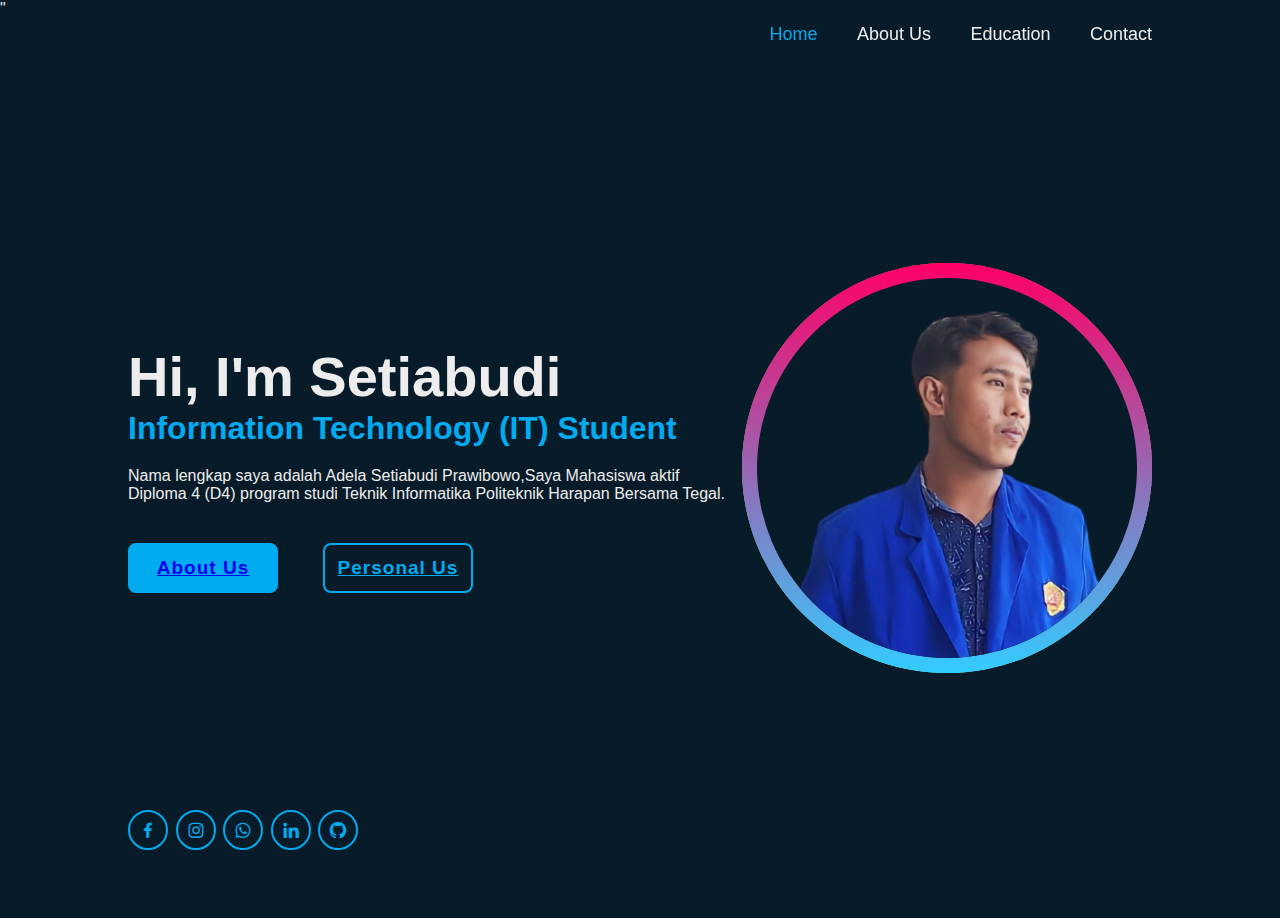
==== Portofolio Pemrograman Web1/index.html @ aa18327b "Add files via upload" ====
<!DOCTYPE html>
<html lang="en">
<head>
    <meta charset="UTF-8"> 
    <meta name="viewport" content="width=device-width, initial-scale=1.0">
    <title>Personal Portofolio Website </title> 
    <link rel="stylesheet" href="style.css">
    <link href='https://unpkg.com/boxicons@2.1.4/css/boxicons.min.css' 
    rel='stylesheet'>"
</head>
<body>

    <header class="header">
        <a href="#" class="logo">Setiabudi</a>
 
        <nav class="navbar">
            <a href="#home" class="active">Home</a>
            <a href="AboutUs.html" class="menu">About Us</a>
            <a href="Education.html" class="menu">Education</a>
            <a href="contact.html" class="menu">Contact</a>
        </nav>
    </header>      

    <section id="home" class="home">
        <div class="home-content">
            <h1> Hi, I'm Setiabudi </h1>
            <h3> Information Technology (IT) Student</h3>
            <p> Nama lengkap saya adalah Adela Setiabudi Prawibowo,Saya Mahasiswa aktif Diploma 4 (D4) program studi Teknik Informatika
            Politeknik Harapan Bersama
            Tegal.</p>
            <div class="btn-box">
                <a href="AboutUs.html">About Us </a>
                <a href="PersonalUs.html">Personal Us </a>
            </div>
        </div>
        
        <div class="home-sci">
            <a href="https://www.facebook.com/profile.php?id=
            100067417172151&mibextid=LQQJ4d" style="cursor: pointer;"><i class='bx bxl-facebook'></i></a>
            <a href="https://instagram.com/setiabudiq05?igshid=
            OGQ5ZDc2ODk2ZA%3D%3D&utm_source=qr" style="cursor: pointer;"><i class='bx bxl-instagram'></i></a>
            <a href="https://wa.me/(085876490269)" style="cursor: pointer;"><i class='bx bxl-whatsapp'></i></a>
            <a href="https://www.linkedin.com/in/adela-setiabudi-prawibowo-68308b261?
            utm_source=share&utm_campaign=share_via&utm_content=profile&utm_medium=android_app" style="cursor: pointer;"><i class='bx bxl-linkedin'></i></a>
            <a href="https://github.com/Setiabudi05" style="cursor: pointer;"><i class='bx bxl-github' ></i></a>
        </div>
        
        <section class="About">    
        <div class="home-img">
            <div class="glowing-circle">
                <span></span>
                <span></span>
                <div class="image">
                <img src="image/home.png"">
                </div>
            </div>
        </div>
    </section>
</html>
---- Portofolio Pemrograman Web1/style.css ----
:root {
    scroll-behavior: smooth;
}

* {
    margin: 0;
    padding: 0;
    box-sizing: border-box;
    font-family: sans-serif;
}

body {
    background: #081b29;
    color: #ededed;
}

nav {
    position: sticky;
    top: 0;
}

.header {
    position: fixed;
    top: 0;
    left: 0;
    width: 100%;
    padding: 20px 10%;
    background: transparent; 
    display: flex;
    justify-content: space-between;
    align-items: center ;
    z-index: 100;
}

.logo {
    position: relative;
    font-size: 25px;
    color: #ededed;
    text-decoration: none;
    font-weight: 600;
}

.logo::before {
    content: '';
    position: absolute;
    top: 0;
    right: 0;
    width: 100%;
    height: 100%;
    background: #081b29;
    animation: showRight 1s ease forwards;
    animation-delay: .4s;

}

.navbar a {
    font-size: 18px;
    color: #ededed;
    text-decoration: none;
    font-weight: 500;
    margin-left: 35px;
    transition: .3s;
}

.navbar a:hover,
.navbar a.active {
    color: #00abf0;
}

.home {
    height: 100vh;
    background-size: cover ;
    background-position: center;
    display: flex;
    justify-content:space-between ;
    align-items: center ;
    padding: 0 10% ;
}

.home-content {
   max-width: 600px ;  
}

.home-content h1{
    font-size: 56px;
    font-weight: 700;
    line-height: 1.2;
}

.home-content h3{
   font-size: 32px;
   font-weight: 700;
   color: #00abf0; 
}

.home-content p {
    font-size: 16px;
    margin: 20px 0 40px;

}

.home-content .btn-box {
    display: flex;
    justify-content: space-between;
    width: 345px;
    height: 50px;
}

.btn-box a {
    position: relative;
    display: inline-flex;
    justify-content: center;
    align-items: center;
    width: 150px;
    height: 100%;
    background: #00abf0;
    border: 2px solid #00abf0;
    border-radius: 8px;
    font-size: 19px;
    color: #081b29
    text-decoration: none;
    font-weight: 600;
    letter-spacing: 1px;
    z-index: 1;
    overflow: hidden; 
    transition: .5s;
}

.btn-box a:hover{
   color: #00abf0;  
}

.btn-box a:nth-child(2) {
    background: transparent;
    color: #00abf0;
}

.btn-box a:nth-child(2):hover {
    color: #081b29;
}

.btn-box a:nth-child(2)::before {
    background: #00abf0;  
}

.btn-box a::before {
    content: '';
    position: absolute;
    top: 0;
    left: 0;
    width: 0;
    height: 100%;
    background: #081b29;
    z-index: -1;
    transition: .5s;
}

.btn-box a:hover::before {
    width: 100%;
}

.home-sci {
    position: absolute;
    bottom: 50px;
    width: 230px;
    display: flex;
    justify-content: space-between;
}

.home-sci a {
    position: relative;
    display: inline-flex;
    justify-content: center;
    align-items: center;
    width: 40px;
    height: 40px;
    background: transparent;
    border: 2px solid  #00abf0;
    border-radius: 50%;
    font-size: 20px;
    color: #00abf0;
    text-decoration: none;
    z-index: 1;
    overflow: hidden;
    transition: .5s;
}

.home-sci a:hover {
    color: #081b29;
}

.home-sci a::before {
    content: '';
    position: absolute;
    top: 0;
    left: 0;
    width: 0;
    height: 100%;
    background: #00abf0;
    z-index: -1;
    transition: .5s;

}

.home-sci a:hover::before {
   width: 100%; 
}

/*KEYFRAMES ANIMATION*/
@keyframes showRight {
    100% {
        width: 0;  
    }  
}

.home-img {
  width: 410px;
  height: 410px;
}

.home-img .glowing-circle {
    width: 100%;
    height: 100%;
    background: yellowgreen;
    border-radius: 50%;
    display: flex;
    justify-content: center;
    align-items: center;
}

.home-img .glowing-circle::after {
    content: '';
    position: absolute;
    width: 380px;
    height: 380px;
    background: #081b29;
    border-radius: 50%;
}

.glowing-circle span {
    position: absolute;
    width: 410px;
    height: 410px;
    background: linear-gradient(#f06, #3cf);
    border-radius: 50%;
}

.glowing-circle .image {
    position: relative;
    width: 380px;
    height: 380px;
    border-radius: 50%;
    z-index: 1;
    overflow: hidden;
}

.image img {
    position: relative;
    top: 30px;
    left: 50%;
    transform: translateX(-50%);
    max-width: 350px;
    object-fit: cover;
}

.main {
   width: 100%;
   height: 100vh;
   padding: 0 11%;
   display: flex;
   align-items: center;
   justify-content: space-between;
   font-family: system-ui, -apple-system, BlinkMacSystemFont, 'Segoe UI', Roboto, Oxygen, Ubuntu, Cantarell, 'Open Sans', 'Helvetica Neue', sans-serif;
}

.img img{
    width: 350px;
    padding: 0 10%;

}
.text h1 {
    font-size: 58px;
    color: white;
    position: relative;
}

.text h1::after {
    position: absolute;
    content: "";
    width: 25%;
    height: 4px;
    background-color: tomato;
    left: 0;
    bottom: 2px;
}

.text p {
   font-size: 15px;
   color: white; 
   line-height: 28px;
   margin: 30px 0 45px 0;
   max-width: 480;
}

.btn {
    padding: 7px 25px;
    border: 2px solid tomato;
    border-radius: 5px;
    color: tomato;
    text-decoration: none;
    margin-right: 15px;
    transition: all .5s ease;
}

.btn:hover {
    background-color: tomato;
    color: #081b29;
}

.btn1 {
    background-color: tomato;
    color: #081b29;
}

.btn1:hover {
    color: tomato;
    background-color: transparent;
}

.img img{
    width: 350px;
    padding: 0 10%;

}
.text h1 {
    font-size: 58px;
    color: white;
    position: relative;
}

.text h1::after {
    position: absolute;
    content: "";
    width: 25%;
    height: 4px;
    background-color: tomato;
    left: 0;
    bottom: 2px;
}

.text p {
   font-size: 15px;
   color: white; 
   line-height: 28px;
   margin: 30px 0 45px 0;
   max-width: 480;
}

.btn {
    padding: 7px 25px;
    border: 2px solid tomato;
    border-radius: 5px;
    color: tomato;
    text-decoration: none;
    margin-right: 15px;
    transition: all .5s ease;
}

.btn:hover {
    background-color: tomato;
    color: #081b29;
}

.btn1 {
    background-color: tomato;
    color: #081b29;
}

.btn1:hover {
    color: tomato;
    background-color: transparent;
}
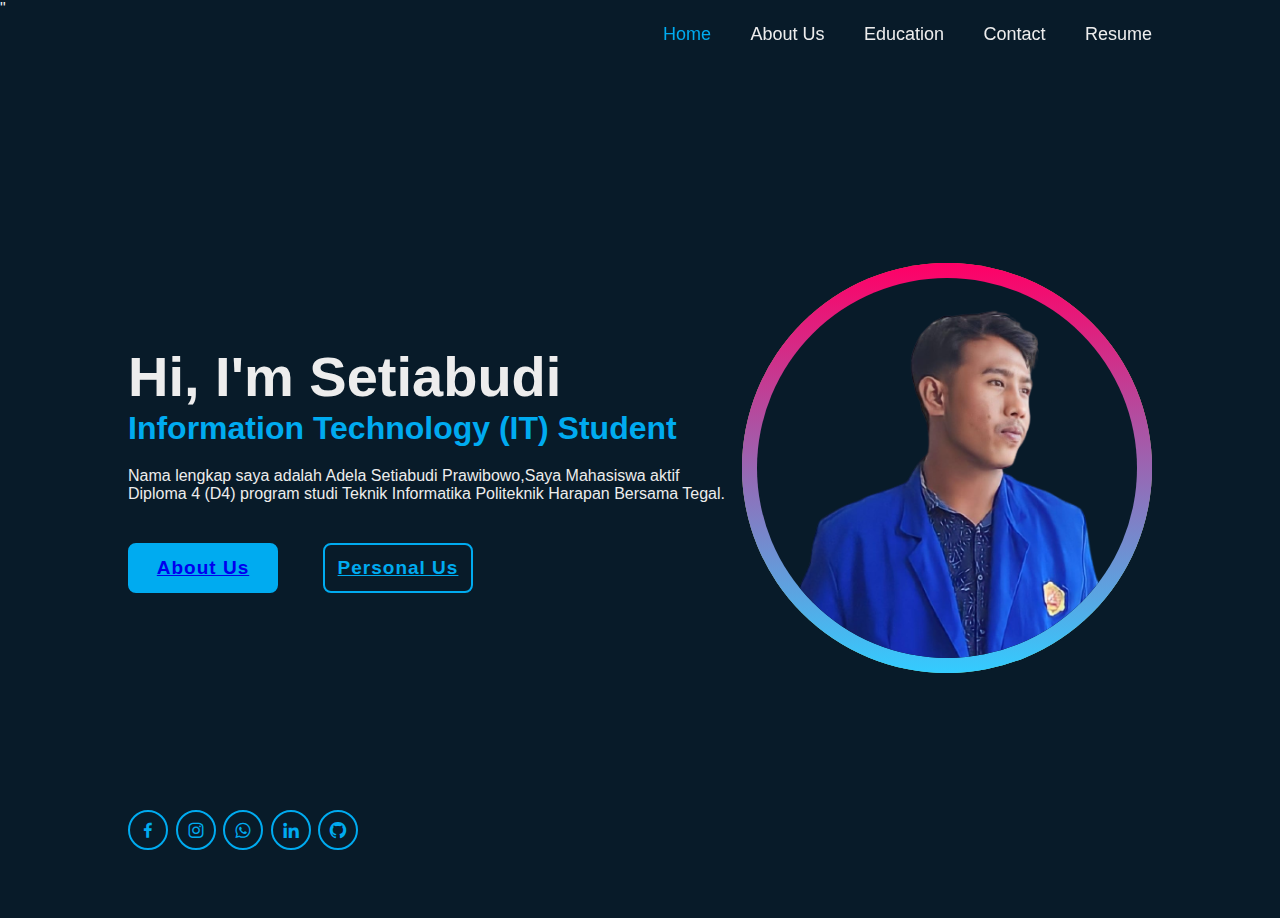
==== commit b5df3fb1: "Add files via upload" ====
--- a/Portofolio Pemrograman Web1/index.html
+++ b/Portofolio Pemrograman Web1/index.html
@@ -18,6 +18,7 @@
             <a href="AboutUs.html" class="menu">About Us</a>
             <a href="Education.html" class="menu">Education</a>
             <a href="contact.html" class="menu">Contact</a>
+            <a href="Resume_Seminar.html" class="menu">Resume</a>
         </nav>
     </header>      
 
--- a/Portofolio Pemrograman Web1/style.css
+++ b/Portofolio Pemrograman Web1/style.css
@@ -379,4 +379,14 @@
 .btn1:hover {
     color: tomato;
     background-color: transparent;
-}+}
+
+.resume-se{
+    text-align: center;
+    font-size: 1.5rem;
+  }
+  
+  .resume-se p{
+    font-size: 1rem;
+    text-align: center;
+  }